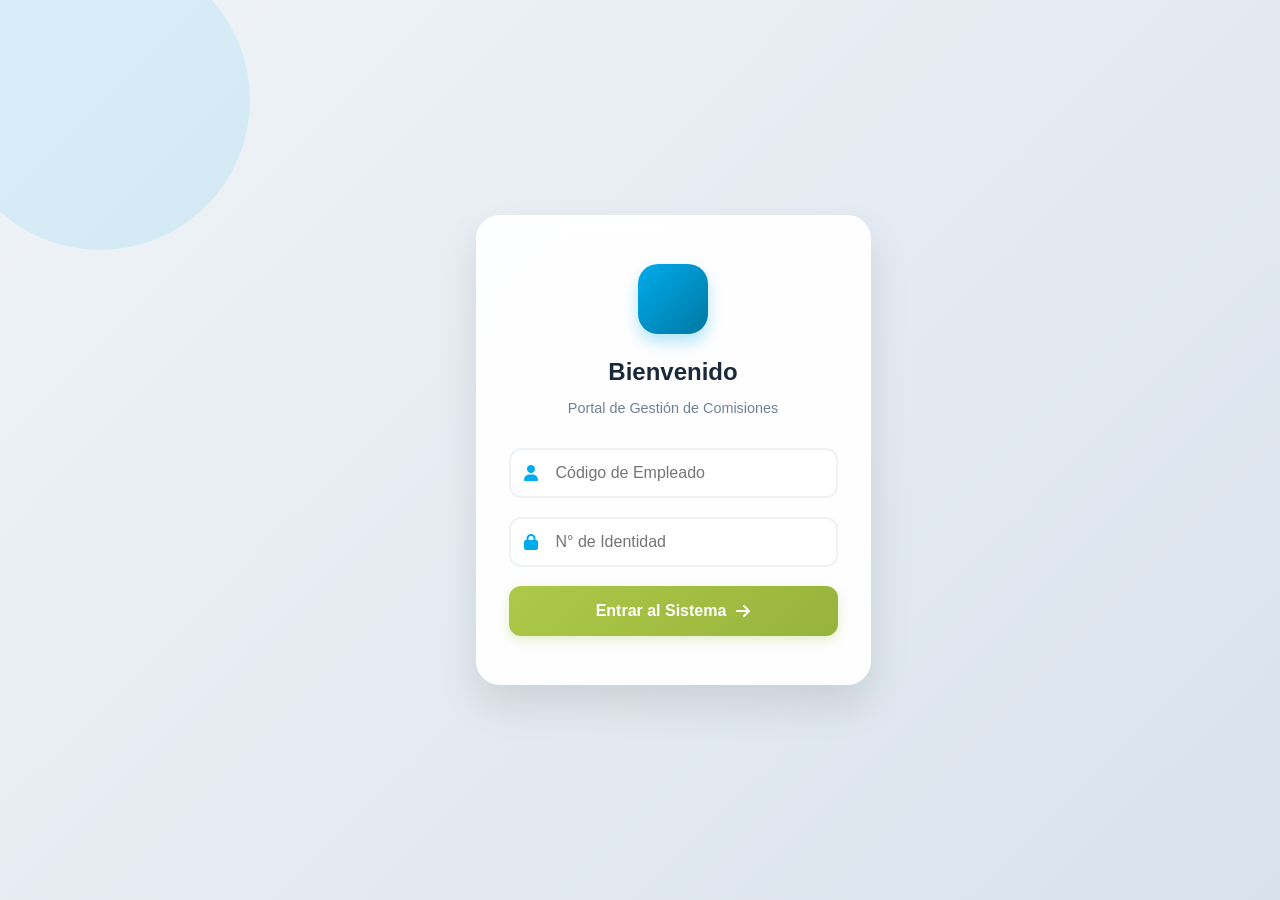
==== dashboard.html @ 8ed8038c "FirstCodeFront PrimerMuestra" ====
<!DOCTYPE html>
<html lang="es">
<head>
    <meta charset="UTF-8">
    <meta name="viewport" content="width=device-width, initial-scale=1.0">
    <title>Panel de Control | Sistema de Comisiones</title>
    <link rel="stylesheet" href="dashboard-style.css">
    <link rel="stylesheet" href="https://cdnjs.cloudflare.com/ajax/libs/font-awesome/6.0.0/css/all.min.css">
</head>
<body>
    <div class="loader-overlay" id="loader">
        <div class="spinner"></div>
        <strong>Cargando información...</strong>
    </div>

    <div class="dashboard-wrapper">
        <header class="top-bar">
            <div class="brand">
                <div class="logo-icon"><i class="fas fa-chart-line"></i></div>
                <h1>Sistema<span>Comisiones</span></h1>
            </div>
            <div class="user-profile">
                <div class="user-info">
                    <strong id="userName">Cargando...</strong>
                    <span id="pdv">Cargando sucursal...</span>
                </div>
                <button onclick="logout()" class="logout-pill"><i class="fas fa-sign-out-alt"></i></button>
            </div>
        </header>

        <main class="dashboard-body">
            <nav class="view-switcher">
                <button onclick="switchView('comisiones')" id="tab-comisiones" class="tab-btn active">
                    <i class="fas fa-wallet"></i> Mis Comisiones
                </button>
                <button onclick="switchView('dinamicas')" id="tab-dinamicas" class="tab-btn">
                    <i class="fas fa-fire"></i> Seguimiento de Dinámicas
                </button>
            </nav>

            <section class="stats-grid">
                <div class="stat-card">
                    <span class="stat-label" id="mainLabel">Total Acumulado</span>
                    <div class="stat-value" id="totalGeneral">$ 0</div>
                </div>
                <div class="stat-card">
                    <span class="stat-label" id="secondaryLabel">Periodo de Análisis</span>
                    <div class="stat-value small">
                        <input type="month" id="fechaFiltro" onchange="cargarDinamicasConFiltro()" class="date-input">
                    </div>
                </div>
            </section>

            <div class="content-card">
                <div id="view-comisiones" class="view-section">
                    <table class="main-table">
                        <thead>
                            <tr>
                                <th>Laboratorio / Entidad</th>
                                <th class="text-right">Monto Neto</th>
                            </tr>
                        </thead>
                        <tbody id="tableBody"></tbody>
                    </table>
                </div>

                <div id="view-dinamicas" class="view-section hidden" style="padding: 20px;">
                    <div class="table-header-grid">
                        <div>Producto</div>
                        <div class="text-center">Progreso de Venta</div>
                        <div class="text-right">Estado</div>
                    </div>
                    <div id="tableDinamicas">
                        </div>
                </div>
            </div>
        </main>
    </div>
    <script src="dashboard.js"></script>
</body>
</html>
---- dashboard-style.css ----
:root {
    --primary: #00acec;
    --success: #adc948;
    --text-main: #1e293b;
    --text-muted: #64748b;
    --bg-body: #f1f5f9;
    --white: #ffffff;
    --border: #e2e8f0;
}

body { background-color: var(--bg-body); font-family: 'Inter', sans-serif; margin: 0; }

/* Loader Overlay */
.loader-overlay {
    position: fixed; top: 0; left: 0; width: 100%; height: 100%;
    background: rgba(255,255,255,0.85); backdrop-filter: blur(4px);
    display: flex; flex-direction: column; justify-content: center; align-items: center;
    z-index: 9999; opacity: 0; pointer-events: none; transition: 0.3s;
}
.loader-overlay.active { opacity: 1; pointer-events: all; }
.spinner {
    width: 50px; height: 50px; border: 5px solid var(--border);
    border-top-color: var(--primary); border-radius: 50%;
    animation: spin 1s linear infinite; margin-bottom: 15px;
}
@keyframes spin { 100% { transform: rotate(360deg); } }

/* Header y Cards */
.top-bar { background: var(--white); padding: 0.75rem 2rem; display: flex; justify-content: space-between; align-items: center; border-bottom: 1px solid var(--border); position: sticky; top: 0; z-index: 100; }
.brand { display: flex; align-items: center; gap: 12px; }
.logo-icon { background: var(--primary); color: white; padding: 8px; border-radius: 10px; }
.logout-pill { background: #fff1f2; color: #e11d48; border: none; width: 40px; height: 40px; border-radius: 10px; cursor: pointer; transition: 0.2s; }
.logout-pill:hover { transform: scale(1.05); }

.dashboard-body { max-width: 1000px; margin: 2rem auto; padding: 0 1.5rem; }
.view-switcher { display: flex; gap: 10px; margin-bottom: 2rem; }
.tab-btn { padding: 12px 24px; border: 1px solid var(--border); background: var(--white); border-radius: 12px; cursor: pointer; color: var(--text-muted); font-weight: 600; transition: 0.3s;}
.tab-btn.active { background: var(--primary); color: white; border-color: var(--primary); box-shadow: 0 4px 12px rgba(0, 172, 236, 0.25); }

.stats-grid { display: grid; grid-template-columns: repeat(auto-fit, minmax(200px, 1fr)); gap: 1.5rem; margin-bottom: 2rem; }
.stat-card { background: var(--white); padding: 1.5rem; border-radius: 16px; border: 1px solid var(--border); box-shadow: 0 4px 15px rgba(0,0,0,0.02); }
.stat-label { color: var(--text-muted); font-size: 0.85rem; text-transform: uppercase; }
.stat-value { font-size: 2rem; font-weight: 800; color: var(--primary); }
.stat-value.small { font-size: 1.25rem; }

.date-input { border: none; background: transparent; color: var(--primary); font-size: 1.25rem; font-weight: 800; outline: none; cursor: pointer; font-family: inherit;}
.content-card { background: var(--white); border-radius: 16px; border: 1px solid var(--border); overflow: hidden; box-shadow: 0 4px 15px rgba(0,0,0,0.02); }

/* Tabla Clásica (Comisiones) */
.main-table { width: 100%; border-collapse: collapse; table-layout: fixed; }
.main-table th { background: #f8fafc; padding: 16px; text-align: left; font-size: 0.75rem; color: var(--text-muted); border-bottom: 1px solid var(--border); }
.main-table td { padding: 15px; border-bottom: 1px solid #f1f5f9; vertical-align: middle; }
.main-table tbody tr { transition: background-color 0.2s; }
.main-table tbody tr:hover { background-color: #f8fafc; }
.main-table th:nth-child(1), .main-table td:nth-child(1) { width: 60%; }
.main-table th:nth-child(2), .main-table td:nth-child(2) { width: 40%; text-align: right; }

/* Acordeón de Dinámicas (Desplegables) */
.table-header-grid { display: grid; grid-template-columns: 35% 40% 25%; padding: 0 20px 15px; border-bottom: 1px solid var(--border); font-size: 0.75rem; color: var(--text-muted); text-transform: uppercase; margin-bottom: 15px;}
.text-center { text-align: center; }
.text-right { text-align: right; }

.accordion-item { border: 1px solid var(--border); border-radius: 12px; margin-bottom: 15px; background: var(--white); overflow: hidden; }
.accordion-header { padding: 15px 20px; background: #f8fafc; cursor: pointer; display: flex; justify-content: space-between; align-items: center; transition: background 0.2s; }
.accordion-header:hover { background: #f1f5f9; }
.acc-icon { transition: transform 0.3s; margin-right: 10px; color: var(--primary); }
.accordion-item.active .acc-icon { transform: rotate(180deg); }
.accordion-content { display: none; padding: 0; }
.accordion-item.active .accordion-content { display: block; border-top: 1px solid var(--border); }

.product-row { display: grid; grid-template-columns: 35% 40% 25%; padding: 15px 20px; border-bottom: 1px solid #f1f5f9; align-items: center; }
.product-row:last-child { border-bottom: none; }
.prod-name { font-weight: 600; font-size: 0.85rem; color: var(--text-main); }

.progress-wrapper-cell { display: flex; flex-direction: column; align-items: center; gap: 4px; }
.progress-container { width: 100%; max-width: 200px; background: #e2e8f0; height: 8px; border-radius: 10px; overflow: hidden; }
.progress-bar { height: 100%; transition: width 0.5s ease; }

.hidden { display: none; }

/* Diseño Responsive (Móviles) */
@media (max-width: 768px) {
    .dashboard-body { padding: 0 1rem; margin-top: 1rem; }
    .top-bar { flex-direction: column; gap: 15px; padding: 1rem; }
    .user-profile { width: 100%; justify-content: space-between; }
    .view-switcher { flex-direction: column; }
    .tab-btn { width: 100%; text-align: center; }
    
    .table-header-grid { display: none; } /* Ocultar cabeceras en móvil */
    .product-row { grid-template-columns: 1fr; gap: 10px; text-align: center; }
    .progress-wrapper-cell { align-items: center; }
    .text-right { text-align: center; }
    .accordion-header { flex-direction: column; gap: 5px; text-align: center; }
}
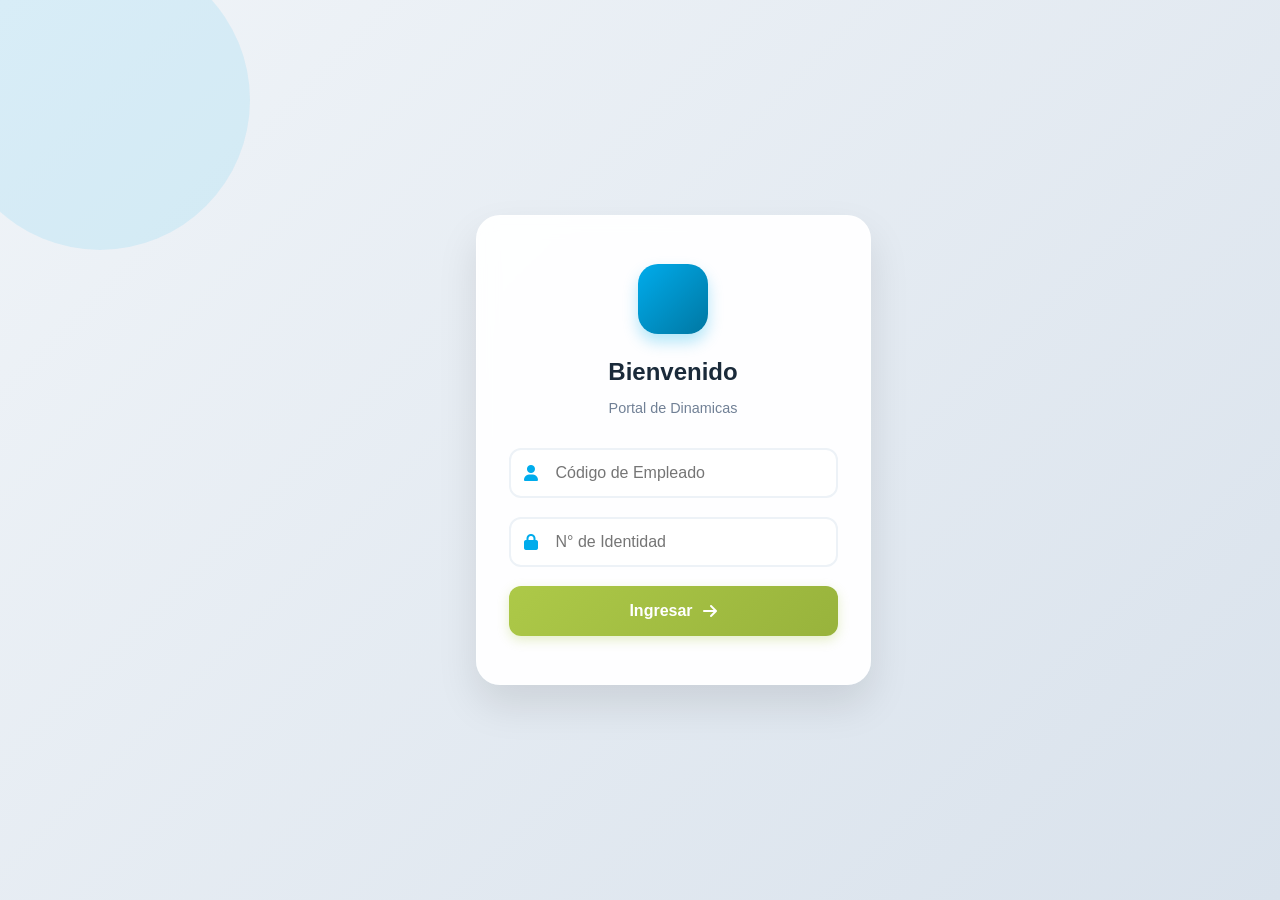
==== commit c387db6c: "Update dashboard.html" ====
--- a/dashboard.html
+++ b/dashboard.html
@@ -17,12 +17,13 @@
         <header class="top-bar">
             <div class="brand">
                 <div class="logo-icon"><i class="fas fa-chart-line"></i></div>
-                <h1>Sistema<span>Comisiones</span></h1>
+                <h1><span>Dinamicas</span></h1>
             </div>
             <div class="user-profile">
                 <div class="user-info">
-                    <strong id="userName">Cargando...</strong>
-                    <span id="pdv">Cargando sucursal...</span>
+                    <strong id="userName" title="Nombre del Empleado">Cargando...</strong>
+                    <span id="userCargo" class="badge-cargo">Cargo...</span>
+                    <span id="pdv" title="Sucursal"><i class="fas fa-store-alt"></i> Sucursal...</span>
                 </div>
                 <button onclick="logout()" class="logout-pill"><i class="fas fa-sign-out-alt"></i></button>
             </div>
@@ -31,7 +32,7 @@
         <main class="dashboard-body">
             <nav class="view-switcher">
                 <button onclick="switchView('comisiones')" id="tab-comisiones" class="tab-btn active">
-                    <i class="fas fa-wallet"></i> Mis Comisiones
+                    <i class="fas fa-wallet"></i> Mis puntos
                 </button>
                 <button onclick="switchView('dinamicas')" id="tab-dinamicas" class="tab-btn">
                     <i class="fas fa-fire"></i> Seguimiento de Dinámicas
@@ -41,7 +42,7 @@
             <section class="stats-grid">
                 <div class="stat-card">
                     <span class="stat-label" id="mainLabel">Total Acumulado</span>
-                    <div class="stat-value" id="totalGeneral">$ 0</div>
+                    <div class="stat-value" id="totalGeneral">0 Puntos</div>
                 </div>
                 <div class="stat-card">
                     <span class="stat-label" id="secondaryLabel">Periodo de Análisis</span>
@@ -56,8 +57,8 @@
                     <table class="main-table">
                         <thead>
                             <tr>
-                                <th>Laboratorio / Entidad</th>
-                                <th class="text-right">Monto Neto</th>
+                                <th>Laboratorio</th>
+                                <th class="text-right">Cantidad Neta</th>
                             </tr>
                         </thead>
                         <tbody id="tableBody"></tbody>
@@ -67,7 +68,7 @@
                 <div id="view-dinamicas" class="view-section hidden" style="padding: 20px;">
                     <div class="table-header-grid">
                         <div>Producto</div>
-                        <div class="text-center">Progreso de Venta</div>
+                        <div class="text-center">Progreso de puntos</div>
                         <div class="text-right">Estado</div>
                     </div>
                     <div id="tableDinamicas">
@@ -78,4 +79,4 @@
     </div>
     <script src="dashboard.js"></script>
 </body>
-</html>+</html>
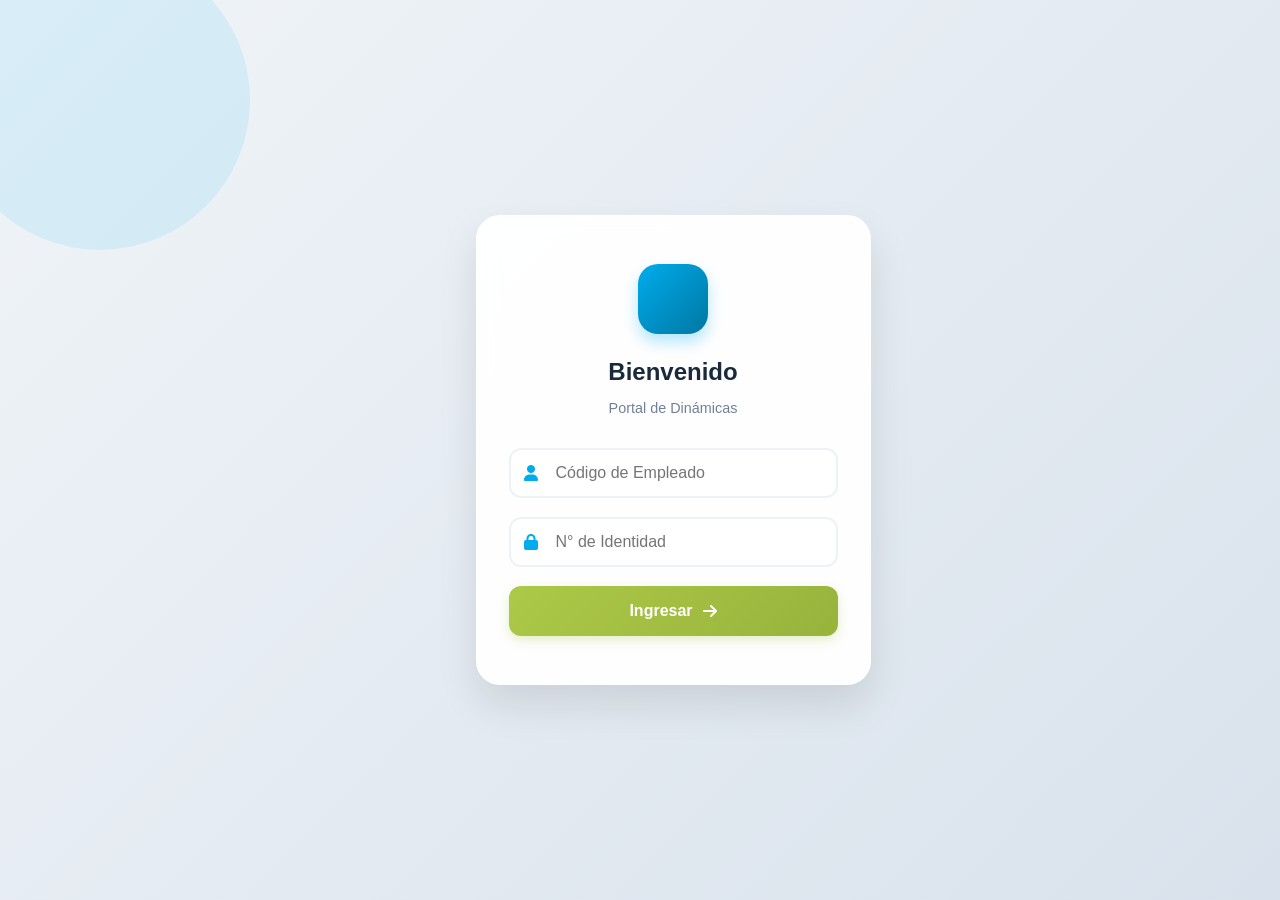
==== commit ad8da161: "LastUpdate" ====
--- a/dashboard.html
+++ b/dashboard.html
@@ -3,6 +3,7 @@
 <head>
     <meta charset="UTF-8">
     <meta name="viewport" content="width=device-width, initial-scale=1.0">
+    <meta name="referrer" content="no-referrer">
     <title>Panel de Control | Sistema de Comisiones</title>
     <link rel="stylesheet" href="dashboard-style.css">
     <link rel="stylesheet" href="https://cdnjs.cloudflare.com/ajax/libs/font-awesome/6.0.0/css/all.min.css">
@@ -17,32 +18,43 @@
         <header class="top-bar">
             <div class="brand">
                 <div class="logo-icon"><i class="fas fa-chart-line"></i></div>
-                <h1><span>Dinamicas</span></h1>
+                <h1><span>Dinámicas</span></h1>
             </div>
             <div class="user-profile">
                 <div class="user-info">
                     <strong id="userName" title="Nombre del Empleado">Cargando...</strong>
-                    <span id="userCargo" class="badge-cargo">Cargo...</span>
-                    <span id="pdv" title="Sucursal"><i class="fas fa-store-alt"></i> Sucursal...</span>
+                    <span id="userCedula" style="color: var(--text-muted); font-size: 0.9rem; font-weight: 500;"><i class="fas fa-id-card"></i> C.C. Cargando...</span>
                 </div>
                 <button onclick="logout()" class="logout-pill"><i class="fas fa-sign-out-alt"></i></button>
             </div>
         </header>
 
         <main class="dashboard-body">
+
+            <div class="carousel-container" id="bannerCarousel">
+                <div class="carousel-slides" id="carouselSlides">
+                    </div>
+                
+                <button class="carousel-btn prev" onclick="moveSlide(-1)"><i class="fas fa-chevron-left"></i></button>
+                <button class="carousel-btn next" onclick="moveSlide(1)"><i class="fas fa-chevron-right"></i></button>
+                
+                <div class="carousel-dots" id="carouselDots">
+                    </div>
+            </div>  
+
             <nav class="view-switcher">
-                <button onclick="switchView('comisiones')" id="tab-comisiones" class="tab-btn active">
-                    <i class="fas fa-wallet"></i> Mis puntos
+                <button onclick="switchView('dinamicas')" id="tab-dinamicas" class="tab-btn active">
+                    <i class="fas fa-fire"></i> Seguimiento Activo
                 </button>
-                <button onclick="switchView('dinamicas')" id="tab-dinamicas" class="tab-btn">
-                    <i class="fas fa-fire"></i> Seguimiento de Dinámicas
+                <button onclick="switchView('comisiones')" id="tab-comisiones" class="tab-btn">
+                    <i class="fas fa-wallet"></i> Mis Liquidaciones
                 </button>
             </nav>
 
             <section class="stats-grid">
                 <div class="stat-card">
-                    <span class="stat-label" id="mainLabel">Total Acumulado</span>
-                    <div class="stat-value" id="totalGeneral">0 Puntos</div>
+                    <span class="stat-label" id="mainLabel">Faltante Total Mes (Personal)</span>
+                    <div class="stat-value" id="totalGeneral">0</div>
                 </div>
                 <div class="stat-card">
                     <span class="stat-label" id="secondaryLabel">Periodo de Análisis</span>
@@ -53,30 +65,28 @@
             </section>
 
             <div class="content-card">
-                <div id="view-comisiones" class="view-section">
+                <div id="view-dinamicas" class="view-section" style="padding: 20px;">
+                    <div class="table-header-grid" style="grid-template-columns: 1fr; margin-bottom: 15px; border-bottom: 2px solid var(--border-color); padding-bottom: 10px; text-align: center;">
+                        <strong style="color: var(--text-main); font-size: 1.1rem;">Detalle de Productos y Metas (Tú vs Sucursal)</strong>
+                    </div>
+                    <div id="tableDinamicas">
+                        </div>
+                </div>
+
+                <div id="view-comisiones" class="view-section hidden">
                     <table class="main-table">
                         <thead>
                             <tr>
-                                <th>Laboratorio</th>
-                                <th class="text-right">Cantidad Neta</th>
+                                <th>Laboratorio / Producto</th>
+                                <th class="text-right">Monto Ganado</th>
                             </tr>
                         </thead>
                         <tbody id="tableBody"></tbody>
                     </table>
-                </div>
-
-                <div id="view-dinamicas" class="view-section hidden" style="padding: 20px;">
-                    <div class="table-header-grid">
-                        <div>Producto</div>
-                        <div class="text-center">Progreso de puntos</div>
-                        <div class="text-right">Estado</div>
-                    </div>
-                    <div id="tableDinamicas">
-                        </div>
                 </div>
             </div>
         </main>
     </div>
     <script src="dashboard.js"></script>
 </body>
-</html>
+</html>
--- a/dashboard-style.css
+++ b/dashboard-style.css
@@ -24,6 +24,103 @@
     animation: spin 1s linear infinite; margin-bottom: 15px;
 }
 @keyframes spin { 100% { transform: rotate(360deg); } }
+
+.carousel-container {
+    position: relative;
+    width: 100%;
+    border-radius: 12px;
+    overflow: hidden;
+    margin-bottom: 25px;
+    box-shadow: 0 4px 10px rgba(0,0,0,0.1);
+    background: #f8fafc;
+    display: none; /* Se oculta hasta que carguen las imágenes */
+}
+
+/* Proporciones exactas de tus imágenes */
+.carousel-slides {
+    position: relative;
+    width: 100%;
+    aspect-ratio: 1920 / 800; /* Proporción Desktop */
+}
+
+.carousel-slide {
+    position: absolute;
+    top: 0;
+    left: 0;
+    width: 100%;
+    height: 100%;
+    opacity: 0;
+    transition: opacity 0.8s ease-in-out;
+    pointer-events: none;
+}
+
+.carousel-slide.active {
+    opacity: 1;
+    pointer-events: auto;
+}
+
+.banner-img {
+    width: 100%;
+    height: 100%;
+    object-fit: cover;
+}
+
+/* Flechas de navegación */
+.carousel-btn {
+    position: absolute;
+    top: 50%;
+    transform: translateY(-50%);
+    background: rgba(0,0,0,0.3);
+    color: white;
+    border: none;
+    width: 40px;
+    height: 40px;
+    border-radius: 50%;
+    cursor: pointer;
+    z-index: 10;
+    font-size: 1.2rem;
+    display: flex;
+    align-items: center;
+    justify-content: center;
+    transition: background 0.3s, transform 0.2s;
+    backdrop-filter: blur(4px);
+}
+
+.carousel-btn:hover { background: rgba(0,0,0,0.7); transform: translateY(-50%) scale(1.1); }
+.carousel-btn.prev { left: 15px; }
+.carousel-btn.next { right: 15px; }
+
+/* Puntos de navegación inferiores */
+.carousel-dots {
+    position: absolute;
+    bottom: 15px;
+    left: 50%;
+    transform: translateX(-50%);
+    display: flex;
+    gap: 8px;
+    z-index: 10;
+}
+
+.carousel-dot {
+    width: 10px;
+    height: 10px;
+    border-radius: 50%;
+    background: rgba(255,255,255,0.4);
+    cursor: pointer;
+    transition: background 0.3s, transform 0.2s;
+}
+
+.carousel-dot.active { background: rgba(255,255,255,1); transform: scale(1.2); }
+
+/* Adaptación para Celulares */
+.banner-mobile { display: none; }
+
+@media (max-width: 768px) {
+    .carousel-slides { aspect-ratio: 1080 / 1350; /* Proporción Mobile */ }
+    .banner-desktop { display: none; }
+    .banner-mobile { display: block; }
+    .carousel-btn { width: 35px; height: 35px; font-size: 1rem; }
+}
 
 /* Header y Cards */
 .top-bar { background: var(--white); padding: 0.75rem 2rem; display: flex; justify-content: space-between; align-items: center; border-bottom: 1px solid var(--border); position: sticky; top: 0; z-index: 100; }
@@ -91,4 +188,62 @@
     .progress-wrapper-cell { align-items: center; }
     .text-right { text-align: center; }
     .accordion-header { flex-direction: column; gap: 5px; text-align: center; }
-}+}
+
+/* --- ESTILOS PROFESIONALES PARA EL USUARIO --- */
+.user-profile {
+    display: flex;
+    align-items: center;
+    gap: 15px;
+    max-width: 60%; /* Evita que empuje el logo */
+}
+
+.user-info {
+    display: flex;
+    flex-direction: column;
+    align-items: flex-end;
+    overflow: hidden; /* Clave para nombres largos */
+}
+
+#userName {
+    font-size: 1rem;
+    color: var(--text-main);
+    white-space: nowrap;
+    overflow: hidden;
+    text-overflow: ellipsis;
+    max-width: 100%;
+}
+
+.badge-cargo {
+    font-size: 0.7rem;
+    background: #e0f2fe;
+    color: #0284c7;
+    padding: 2px 8px;
+    border-radius: 12px;
+    font-weight: 700;
+    text-transform: uppercase;
+    margin: 3px 0;
+    white-space: nowrap;
+}
+
+#pdv {
+    font-size: 0.8rem;
+    color: var(--text-muted);
+    white-space: nowrap;
+    overflow: hidden;
+    text-overflow: ellipsis;
+    max-width: 100%;
+}
+
+/* --- RESPONSIVE MEJORADO --- */
+@media (max-width: 768px) {
+    .user-profile {
+        max-width: 100%;
+        width: 100%;
+        justify-content: space-between;
+    }
+    .user-info {
+        align-items: flex-start; /* Alineamos a la izquierda en móviles */
+        width: calc(100% - 60px); /* Deja espacio para el botón de salir */
+    }
+}
